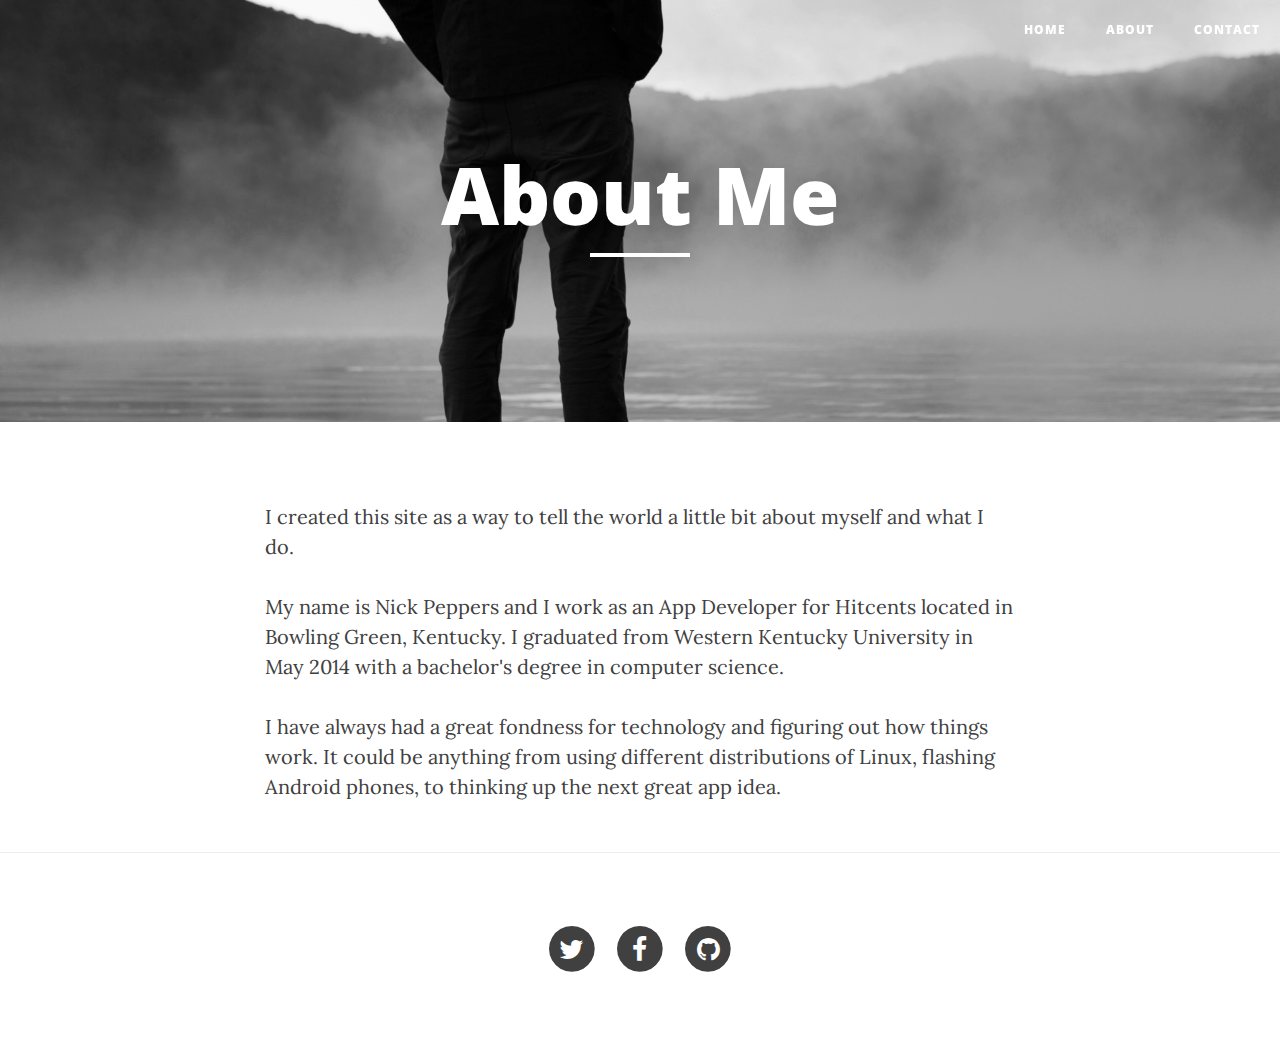
==== about.html @ 4fd439a0 "Trying to fix project setup to work with Github Pages" ====
﻿<!DOCTYPE html>
<html lang="en">

<head>

    <meta charset="utf-8">
    <meta http-equiv="X-UA-Compatible" content="IE=edge">
    <meta name="viewport" content="width=device-width, initial-scale=1">
    <meta name="description" content="">
    <meta name="author" content="">

    <title>NickPeppers.com - About</title>

    <!-- Bootstrap Core CSS -->
    <link href="css/bootstrap.min.css" rel="stylesheet">

    <!-- Custom CSS -->
    <link href="css/clean-blog.min.css" rel="stylesheet">

    <!-- Custom Fonts -->
    <link href="http://maxcdn.bootstrapcdn.com/font-awesome/4.1.0/css/font-awesome.min.css" rel="stylesheet" type="text/css">
    <link href='http://fonts.googleapis.com/css?family=Lora:400,700,400italic,700italic' rel='stylesheet' type='text/css'>
    <link href='http://fonts.googleapis.com/css?family=Open+Sans:300italic,400italic,600italic,700italic,800italic,400,300,600,700,800' rel='stylesheet' type='text/css'>

    <!-- HTML5 Shim and Respond.js IE8 support of HTML5 elements and media queries -->
    <!-- WARNING: Respond.js doesn't work if you view the page via file:// -->
    <!--[if lt IE 9]>
        <script src="https://oss.maxcdn.com/libs/html5shiv/3.7.0/html5shiv.js"></script>
        <script src="https://oss.maxcdn.com/libs/respond.js/1.4.2/respond.min.js"></script>
    <![endif]-->

</head>

<body>

    <!-- Navigation -->
    <nav class="navbar navbar-default navbar-custom navbar-fixed-top">
        <div class="container-fluid">
            <!-- Brand and toggle get grouped for better mobile display -->
            <div class="navbar-header page-scroll">
                <button type="button" class="navbar-toggle" data-toggle="collapse" data-target="#bs-example-navbar-collapse-1">
                    <span class="sr-only">Toggle navigation</span>
                    <span class="icon-bar"></span>
                    <span class="icon-bar"></span>
                    <span class="icon-bar"></span>
                </button>
            </div>

            <!-- Collect the nav links, forms, and other content for toggling -->
            <div class="collapse navbar-collapse" id="bs-example-navbar-collapse-1">
                <ul class="nav navbar-nav navbar-right">
                    <li>
                        <a href="index.html">Home</a>
                    </li>
                    <li>
                        <a href="about.html">About</a>
                    </li>
                    <li>
                        <a href="contact.html">Contact</a>
                    </li>
                </ul>
            </div>
            <!-- /.navbar-collapse -->
        </div>
        <!-- /.container -->
    </nav>

    <!-- Page Header -->
    <!-- Set your background image for this header on the line below. -->
    <header class="intro-header" style="background-image: url('img/about-bg.jpg')">
        <div class="container">
            <div class="row">
                <div class="col-lg-8 col-lg-offset-2 col-md-10 col-md-offset-1">
                    <div class="page-heading">
                        <h1>About Me</h1>
                        <hr class="small">
                        <span class="subheading"></span>
                    </div>
                </div>
            </div>
        </div>
    </header>

    <!-- Main Content -->
    <div class="container">
        <div class="row">
            <div class="col-lg-8 col-lg-offset-2 col-md-10 col-md-offset-1">
                <p>I created this site as a way to tell the world a little bit about myself and what I do.</p>
                <p>My name is Nick Peppers and I work as an App Developer for Hitcents located in Bowling Green, Kentucky. I graduated from Western Kentucky University in May 2014 with a bachelor's degree in computer science.</p>
                <p>I have always had a great fondness for technology and figuring out how things work. It could be anything from using different distributions of Linux, flashing Android phones, to thinking up the next great app idea.</p>
            </div>
        </div>
    </div>

    <hr>

    <!-- Footer -->
    <footer>
        <div class="container">
            <div class="row">
                <div class="col-lg-8 col-lg-offset-2 col-md-10 col-md-offset-1">
                    <ul class="list-inline text-center">
                        <li>
                            <a href="https://twitter.com/thenickpeppers">
                                <span class="fa-stack fa-lg">
                                    <i class="fa fa-circle fa-stack-2x"></i>
                                    <i class="fa fa-twitter fa-stack-1x fa-inverse"></i>
                                </span>
                            </a>
                        </li>
                        <li>
                            <a href="https://www.facebook.com/thenickpeppers">
                                <span class="fa-stack fa-lg">
                                    <i class="fa fa-circle fa-stack-2x"></i>
                                    <i class="fa fa-facebook fa-stack-1x fa-inverse"></i>
                                </span>
                            </a>
                        </li>
                        <li>
                            <a href="https://github.com/nickpeppers">
                                <span class="fa-stack fa-lg">
                                    <i class="fa fa-circle fa-stack-2x"></i>
                                    <i class="fa fa-github fa-stack-1x fa-inverse"></i>
                                </span>
                            </a>
                        </li>
                     </ul>
                </div>
            </div>
        </div>
    </footer>

    <!-- jQuery -->
    <script src="js/jquery.js"></script>

    <!-- Bootstrap Core JavaScript -->
    <script src="js/bootstrap.min.js"></script>

    <!-- Custom Theme JavaScript -->
    <script src="js/clean-blog.min.js"></script>

</body>

</html>
---- css/clean-blog.min.css ----
/*!
 * Clean Blog v1.0.0 (http://startbootstrap.com)
 * Copyright 2014 Start Bootstrap
 * Licensed under Apache 2.0 (https://github.com/IronSummitMedia/startbootstrap/blob/gh-pages/LICENSE)
 */

body{font-family:Lora,'Times New Roman',serif;font-size:20px;color:#404040}p{line-height:1.5;margin:30px 0}p a{text-decoration:underline}h1,h2,h3,h4,h5,h6{font-family:'Open Sans','Helvetica Neue',Helvetica,Arial,sans-serif;font-weight:800}a{color:#404040}a:hover,a:focus{color:#0085a1}a img:hover,a img:focus{cursor:zoom-in}blockquote{color:gray;font-style:italic}hr.small{max-width:100px;margin:15px auto;border-width:4px;border-color:#fff}.navbar-custom{position:absolute;top:0;left:0;width:100%;z-index:3;font-family:'Open Sans','Helvetica Neue',Helvetica,Arial,sans-serif}.navbar-custom .navbar-brand{font-weight:800}.navbar-custom .nav li a{text-transform:uppercase;font-size:12px;font-weight:800;letter-spacing:1px}@media only screen and (min-width:768px){.navbar-custom{background:0 0;border-bottom:1px solid transparent}.navbar-custom .navbar-brand{color:#fff;padding:20px}.navbar-custom .navbar-brand:hover,.navbar-custom .navbar-brand:focus{color:rgba(255,255,255,.8)}.navbar-custom .nav li a{color:#fff;padding:20px}.navbar-custom .nav li a:hover,.navbar-custom .nav li a:focus{color:rgba(255,255,255,.8)}}@media only screen and (min-width:1170px){.navbar-custom{-webkit-transition:background-color .3s;-moz-transition:background-color .3s;transition:background-color .3s;-webkit-transform:translate3d(0,0,0);-moz-transform:translate3d(0,0,0);-ms-transform:translate3d(0,0,0);-o-transform:translate3d(0,0,0);transform:translate3d(0,0,0);-webkit-backface-visibility:hidden;backface-visibility:hidden}.navbar-custom.is-fixed{position:fixed;top:-61px;background-color:rgba(255,255,255,.9);border-bottom:1px solid #f2f2f2;-webkit-transition:-webkit-transform .3s;-moz-transition:-moz-transform .3s;transition:transform .3s}.navbar-custom.is-fixed .navbar-brand{color:#404040}.navbar-custom.is-fixed .navbar-brand:hover,.navbar-custom.is-fixed .navbar-brand:focus{color:#0085a1}.navbar-custom.is-fixed .nav li a{color:#404040}.navbar-custom.is-fixed .nav li a:hover,.navbar-custom.is-fixed .nav li a:focus{color:#0085a1}.navbar-custom.is-visible{-webkit-transform:translate3d(0,100%,0);-moz-transform:translate3d(0,100%,0);-ms-transform:translate3d(0,100%,0);-o-transform:translate3d(0,100%,0);transform:translate3d(0,100%,0)}}.intro-header{background-color:gray;background:no-repeat center center;background-attachment:scroll;-webkit-background-size:cover;-moz-background-size:cover;background-size:cover;-o-background-size:cover;margin-bottom:50px}.intro-header .site-heading,.intro-header .post-heading,.intro-header .page-heading{padding:100px 0 50px;color:#fff}@media only screen and (min-width:768px){.intro-header .site-heading,.intro-header .post-heading,.intro-header .page-heading{padding:150px 0}}.intro-header .site-heading,.intro-header .page-heading{text-align:center}.intro-header .site-heading h1,.intro-header .page-heading h1{margin-top:0;font-size:50px}.intro-header .site-heading .subheading,.intro-header .page-heading .subheading{font-size:24px;line-height:1.1;display:block;font-family:'Open Sans','Helvetica Neue',Helvetica,Arial,sans-serif;font-weight:300;margin:10px 0 0}@media only screen and (min-width:768px){.intro-header .site-heading h1,.intro-header .page-heading h1{font-size:80px}}.intro-header .post-heading h1{font-size:35px}.intro-header .post-heading .subheading,.intro-header .post-heading .meta{line-height:1.1;display:block}.intro-header .post-heading .subheading{font-family:'Open Sans','Helvetica Neue',Helvetica,Arial,sans-serif;font-size:24px;margin:10px 0 30px;font-weight:600}.intro-header .post-heading .meta{font-family:Lora,'Times New Roman',serif;font-style:italic;font-weight:300;font-size:20px}.intro-header .post-heading .meta a{color:#fff}@media only screen and (min-width:768px){.intro-header .post-heading h1{font-size:55px}.intro-header .post-heading .subheading{font-size:30px}}.post-preview>a{color:#404040}.post-preview>a:hover,.post-preview>a:focus{text-decoration:none;color:#0085a1}.post-preview>a>.post-title{font-size:30px;margin-top:30px;margin-bottom:10px}.post-preview>a>.post-subtitle{margin:0;font-weight:300;margin-bottom:10px}.post-preview>.post-meta{color:gray;font-size:18px;font-style:italic;margin-top:0}.post-preview>.post-meta>a{text-decoration:none;color:#404040}.post-preview>.post-meta>a:hover,.post-preview>.post-meta>a:focus{color:#0085a1;text-decoration:underline}@media only screen and (min-width:768px){.post-preview>a>.post-title{font-size:36px}}.section-heading{font-size:36px;margin-top:60px;font-weight:700}.caption{text-align:center;font-size:14px;padding:10px;font-style:italic;margin:0;display:block;border-bottom-right-radius:5px;border-bottom-left-radius:5px}footer{padding:50px 0 65px}footer .list-inline{margin:0;padding:0}footer .copyright{font-size:14px;text-align:center;margin-bottom:0}.floating-label-form-group{font-size:14px;position:relative;margin-bottom:0;padding-bottom:.5em;border-bottom:1px solid #eee}.floating-label-form-group input,.floating-label-form-group textarea{z-index:1;position:relative;padding-right:0;padding-left:0;border:none;border-radius:0;font-size:1.5em;background:0 0;box-shadow:none!important;resize:none}.floating-label-form-group label{display:block;z-index:0;position:relative;top:2em;margin:0;font-size:.85em;line-height:1.764705882em;vertical-align:middle;vertical-align:baseline;opacity:0;-webkit-transition:top .3s ease,opacity .3s ease;-moz-transition:top .3s ease,opacity .3s ease;-ms-transition:top .3s ease,opacity .3s ease;transition:top .3s ease,opacity .3s ease}.floating-label-form-group::not(:first-child){padding-left:14px;border-left:1px solid #eee}.floating-label-form-group-with-value label{top:0;opacity:1}.floating-label-form-group-with-focus label{color:#0085a1}form .row:first-child .floating-label-form-group{border-top:1px solid #eee}.btn{font-family:'Open Sans','Helvetica Neue',Helvetica,Arial,sans-serif;text-transform:uppercase;font-size:14px;font-weight:800;letter-spacing:1px;border-radius:0;padding:15px 25px}.btn-lg{font-size:16px;padding:25px 35px}.btn-default:hover,.btn-default:focus{background-color:#0085a1;border:1px solid #0085a1;color:#fff}.pager{margin:20px 0 0}.pager li>a,.pager li>span{font-family:'Open Sans','Helvetica Neue',Helvetica,Arial,sans-serif;text-transform:uppercase;font-size:14px;font-weight:800;letter-spacing:1px;padding:15px 25px;background-color:#fff;border-radius:0}.pager li>a:hover,.pager li>a:focus{color:#fff;background-color:#0085a1;border:1px solid #0085a1}.pager .disabled>a,.pager .disabled>a:hover,.pager .disabled>a:focus,.pager .disabled>span{color:gray;background-color:#404040;cursor:not-allowed}::-moz-selection{color:#fff;text-shadow:none;background:#0085a1}::selection{color:#fff;text-shadow:none;background:#0085a1}img::selection{color:#fff;background:0 0}img::-moz-selection{color:#fff;background:0 0}body{webkit-tap-highlight-color:#0085a1}
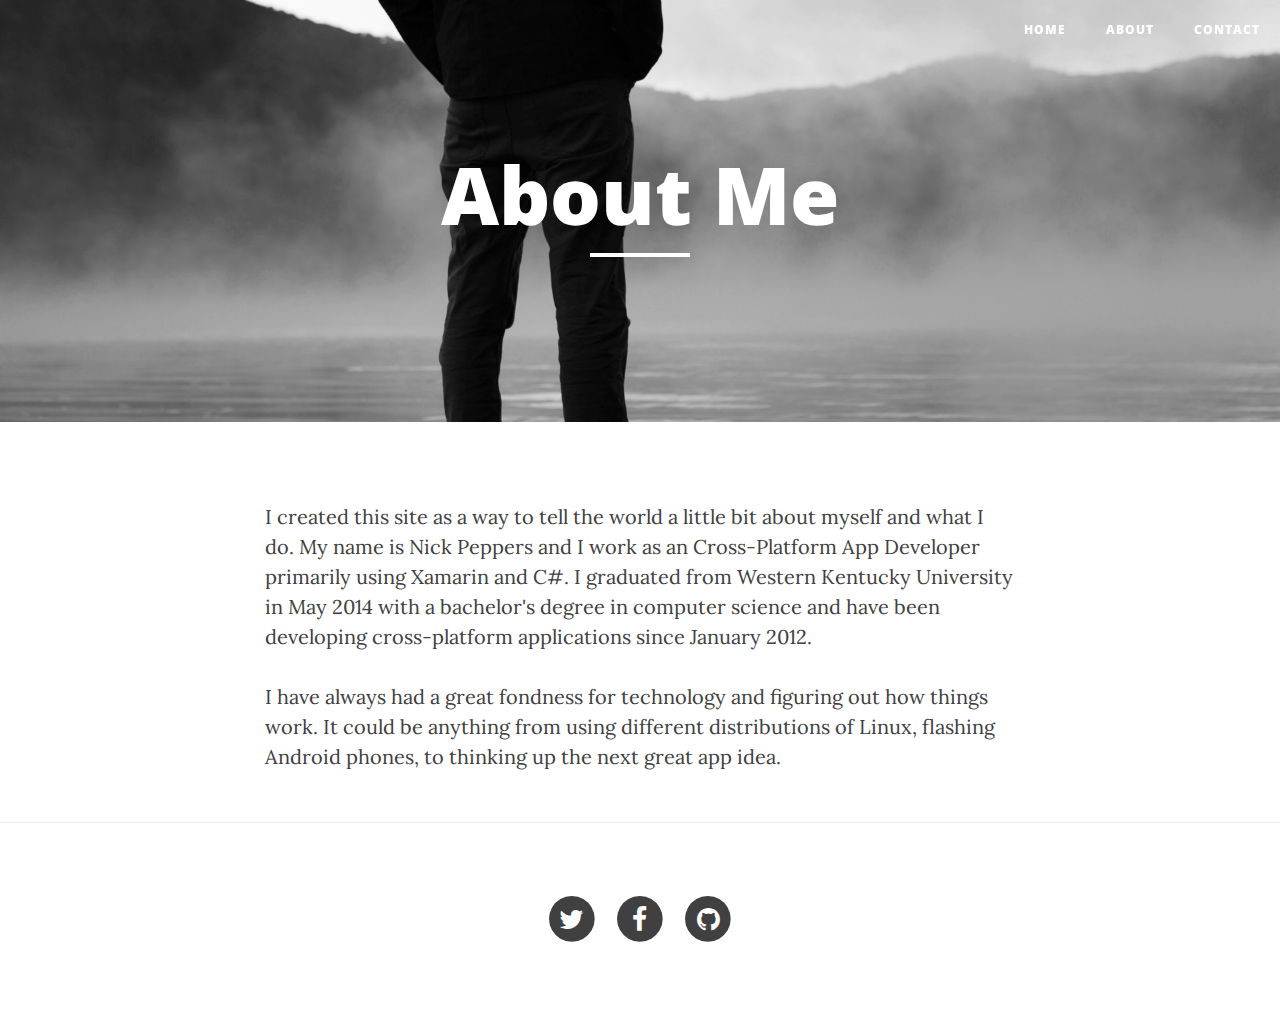
==== commit 67fcdf83: "Updated about and contact info pages" ====
--- a/about.html
+++ b/about.html
@@ -85,8 +85,7 @@
     <div class="container">
         <div class="row">
             <div class="col-lg-8 col-lg-offset-2 col-md-10 col-md-offset-1">
-                <p>I created this site as a way to tell the world a little bit about myself and what I do.</p>
-                <p>My name is Nick Peppers and I work as an App Developer for Hitcents located in Bowling Green, Kentucky. I graduated from Western Kentucky University in May 2014 with a bachelor's degree in computer science.</p>
+                <p>I created this site as a way to tell the world a little bit about myself and what I do. My name is Nick Peppers and I work as an Cross-Platform App Developer primarily using Xamarin and C#. I graduated from Western Kentucky University in May 2014 with a bachelor's degree in computer science and have been developing cross-platform applications since January 2012.</p>
                 <p>I have always had a great fondness for technology and figuring out how things work. It could be anything from using different distributions of Linux, flashing Android phones, to thinking up the next great app idea.</p>
             </div>
         </div>
